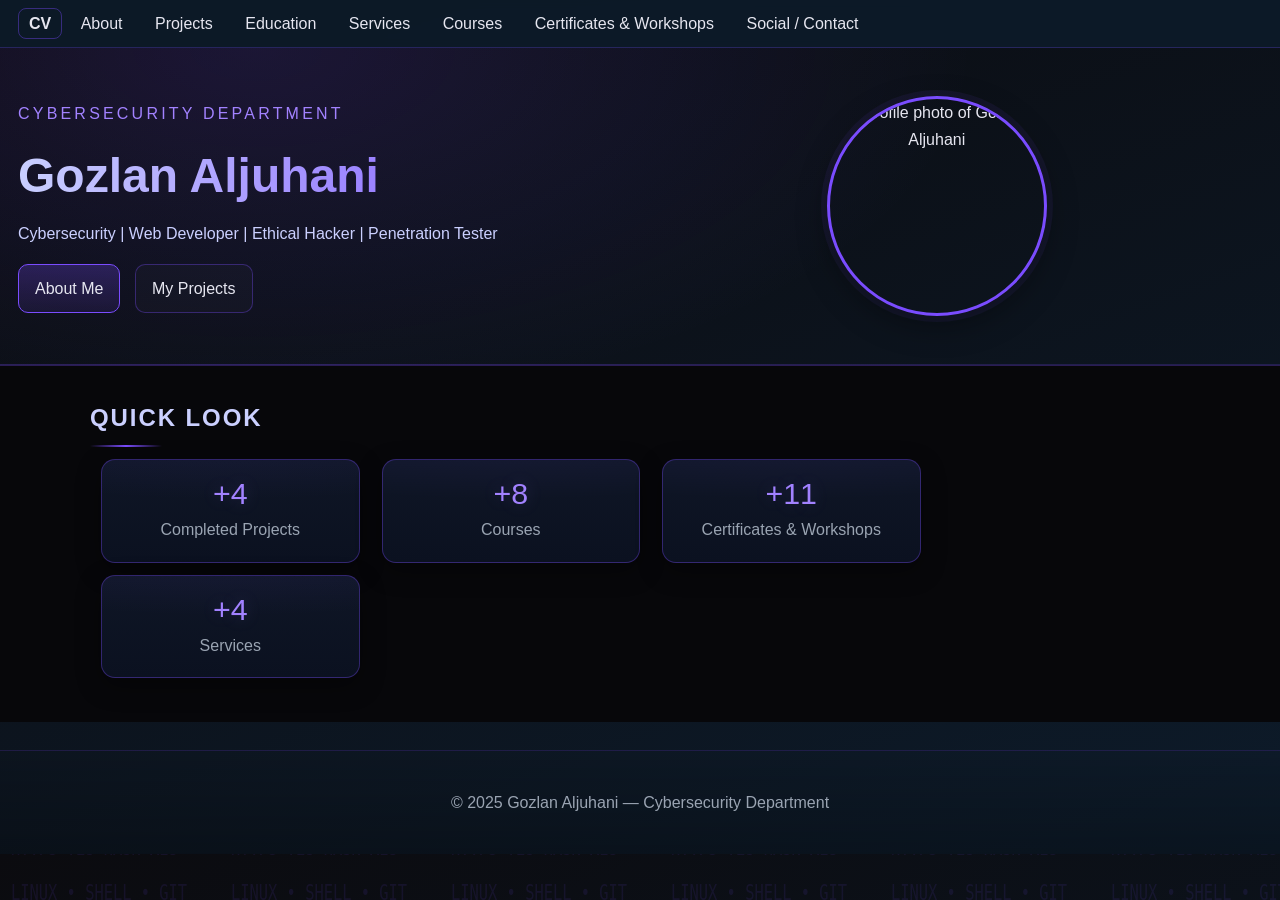
==== index.html @ 4284f550 "Add files via upload" ====
<!DOCTYPE html>
<html lang="en">
<head>
  <meta charset="UTF-8" />
  <meta name="viewport" content="width=device-width, initial-scale=1.0" />
  <meta name="description" content="Cybersecurity CV - Home" />
  <title>Cyber CV — Home</title>
  <link rel="stylesheet" href="cssweb.css" />
</head>
<body>
  <nav class="site-nav">
    <a class="logo" href="index.html">CV</a>
    <ul class="nav-links">
      <li><a href="about.html">About</a></li>
      <li><a href="projects.html">Projects</a></li>
      <li><a href="education.html">Education</a></li>
      <li><a href="services.html">Services</a></li>
      <li><a href="courses.html">Courses</a></li>
      <li><a href="certificates.html">Certificates & Workshops</a></li>
      <li><a href="social.html">Social / Contact</a></li>
    </ul>
  </nav>

  <header class="hero hero--wide">
    <div class="hero-col hero-text">
      <p class="overline">Cybersecurity Department</p>
      <h1>Gozlan Aljuhani</h1>
      <p class="role">Cybersecurity | Web Developer | Ethical Hacker | Penetration Tester</p>
      <div class="hero-actions">
        <a href="about.html" class="btn btn-primary">About Me</a>
        <a href="projects.html" class="btn btn-ghost">My Projects</a>
      </div>
    </div>
    <div class="hero-col hero-media">
      <img class="avatar-xl" src="image/Ghezlan.png" alt="Profile photo of Gozlan Aljuhani" />
    </div>
  </header>

  <!-- Quick Look as buttons -->
  <section class="stats-wrap">
    <div class="stats-head"><h2>Quick Look</h2></div>
    <div class="stats-row">
      <a class="stat-card" href="projects.html"><div class="stat-value">+4</div><div class="stat-label">Completed Projects</div></a>
      <a class="stat-card" href="courses.html"><div class="stat-value">+8</div><div class="stat-label">Courses</div></a>
      <a class="stat-card" href="certificates.html"><div class="stat-value">+11</div><div class="stat-label">Certificates &amp; Workshops</div></a>
      <a class="stat-card" href="services.html"><div class="stat-value">+4</div><div class="stat-label">Services</div></a>
    </div>
  </section>

  <footer class="site-footer">
    <p>© 2025 Gozlan Aljuhani — Cybersecurity Department</p>
  </footer>
</body>
</html>
---- cssweb.css ----
/* === Theme (Black, Navy, Mauve) === */
:root{
  --black:#0b0b0f; --navy:#0d1b2a; --mauve:#7a4cff;
  --text:#e6e6f0; --muted:#9aa4b2; --card:#101726; --accent:#a282ff;
  --glass: rgba(255,255,255,.02);
  --ring: 0 0 0 1px rgba(122,76,255,.35);
}

/* Base */
*{ box-sizing:border-box; }
html,body{
  margin:0; padding:0; color:var(--text);
  font-family:"Segoe UI", Tahoma, Arial, sans-serif; line-height:1.7;
  background: linear-gradient(160deg, var(--black), var(--navy));
}
img{ max-width:100%; height:auto; display:inline-block; }

/* ===== Subtle CSS-only “matrix” background (no JS) ===== */
body::before{
  content:""; position:fixed; inset:0; z-index:-1; opacity:.10;
  background-image:url("data:image/svg+xml;utf8,\
<svg xmlns='http://www.w3.org/2000/svg' width='200' height='400'>\
  <g fill='%237a4cff' font-family='monospace' font-size='14'>\
    <text x='10' y='20'>01 A9 F2 7E 3C 5B 8D</text>\
    <text x='10' y='50'>C1 4A 9E 22 6D B0 7F</text>\
    <text x='10' y='80'>FE 11 0A 6C 9B 2D 77</text>\
    <text x='10' y='110'>CYBER • SECURITY • CV</text>\
    <text x='10' y='140'>OWASP • NMAP • BURP</text>\
    <text x='10' y='170'>HTTPS TLS HASH AES</text>\
    <text x='10' y='200'>LINUX • SHELL • GIT</text>\
    <text x='10' y='230'>PACKETS • PORTS • TCP</text>\
    <text x='10' y='260'>ANALYZE • DEFEND</text>\
    <text x='10' y='320'>01 A9 F2 7E 3C 5B 8D</text>\
    <text x='10' y='350'>C1 4A 9E 22 6D B0 7F</text>\
  </g></svg>");
  background-size:220px 600px; background-repeat:repeat;
  animation: fall 14s linear infinite;
}
@keyframes fall{ to{ background-position:0 600px; } }
@media (prefers-reduced-motion: reduce){ body::before{ animation:none; } }

/* ===== Nav ===== */
.site-nav{
  position:sticky; top:0; z-index:10;
  background:rgba(13,27,42,.9);
  border-bottom:1px solid rgba(122,76,255,.25);
  padding:10px 18px;
  backdrop-filter:saturate(1.2) blur(4px);
}
.site-nav .logo{
  color:var(--text); text-decoration:none; font-weight:700;
  border:1px solid rgba(122,76,255,.4); padding:6px 10px; border-radius:8px;
}
.site-nav .nav-links{ list-style:none; margin:0; padding:0; display:inline-block; }
.site-nav .nav-links li{ display:inline-block; margin:0 6px; }
.site-nav a{ color:var(--text); text-decoration:none; padding:6px 8px; border-radius:8px; }
.site-nav a:hover,[aria-current="page"]{ color:var(--accent); background:rgba(122,76,255,.08); }

/* Focus styles (keyboard a11y) */
a:focus-visible, .btn:focus-visible{ outline:2px dashed var(--mauve); outline-offset:3px; }

/* ===== HERO (two columns via inline-block) ===== */
.hero{ padding:48px 18px; border-bottom:1px solid rgba(122,76,255,.2); }
.hero--wide{ background: radial-gradient(1200px 600px at 20% 0%, rgba(122,76,255,.15), transparent 60%); }
.hero-col{ display:inline-block; vertical-align:middle; width:49%; }
.hero-text{ text-align:left; }
.overline{ letter-spacing:.2em; text-transform:uppercase; color:var(--accent); margin:0 0 .5rem; }
.hero h1{
  margin:.25rem 0 .25rem; font-size:3rem;
  background: linear-gradient(90deg,#c9cfff, #7a4cff);
  -webkit-background-clip:text; background-clip:text; color:transparent;
}
.role{ color:#cbd0ff; margin:0 0 1rem; }
.hero-actions .btn{ margin-right:10px; }
.hero-media{ text-align:center; }
.avatar-xl{
  width:220px; height:220px; border-radius:50%;
  border:3px solid var(--mauve); object-fit:cover;
  box-shadow:0 10px 30px rgba(0,0,0,.35), 0 0 0 6px rgba(122,76,255,.08);
}

/* Buttons */
.btn{
  display:inline-block; padding:10px 16px; border-radius:10px;
  text-decoration:none; color:var(--text); transition:transform .08s ease, box-shadow .2s ease;
}
.btn-primary{ border:1px solid var(--mauve); background:linear-gradient(180deg, rgba(122,76,255,.25), rgba(122,76,255,.1)); }
.btn-ghost{ border:1px solid rgba(122,76,255,.35); background:var(--glass); }
.btn:hover{ background:rgba(122,76,255,.15); transform:translateY(-1px); box-shadow:0 10px 24px rgba(0,0,0,.3); }

/* ===== “Quick Look” (also used as links) ===== */
.stats-wrap{ margin: 0; padding: 32px 0; background:#07070a; border-top:1px solid rgba(122,76,255,.3); }
.stats-head{ width:min(1100px,92%); margin:0 auto 12px; }
.stats-head h2{ margin:0; letter-spacing:.08em; text-transform:uppercase; color:#cbd0ff; position:relative; }
.stats-head h2::after{
  content:""; display:block; width:72px; height:2px; margin-top:6px;
  background:linear-gradient(90deg,transparent,#7a4cff,transparent);
}
.stats-row{ width:min(1100px,92%); margin:0 auto; font-size:0; }
.stat-card{
  display:inline-block; width:23.5%; margin:0 1% 12px; font-size:16px;
  background:linear-gradient(180deg,#0f1626,#0b1120); border:1px solid rgba(122,76,255,.35);
  border-radius:14px; padding:18px; text-align:center;
  box-shadow:0 8px 24px rgba(0,0,0,.35); text-decoration:none; color:var(--text);
  position:relative; overflow:hidden;
}
.stat-card::before{
  content:""; position:absolute; inset:-1px; border-radius:14px;
  background:radial-gradient(600px 120px at 50% -30%, rgba(122,76,255,.25), transparent 60%);
  opacity:.35; pointer-events:none;
}
.stat-card:hover{ box-shadow:0 12px 30px rgba(0,0,0,.45); }
.stat-value{ font-size:1.9rem; line-height:1; margin-bottom:8px; color:var(--accent); text-shadow:0 0 18px rgba(162,130,255,.2); }
.stat-label{ color:var(--muted); }

/* ===== Generic Cards, Lists, Forms ===== */
.card{
  width:min(1100px,92%); margin:22px auto; padding:18px;
  background:linear-gradient(180deg, rgba(255,255,255,.02), rgba(255,255,255,.01));
  border:1px solid rgba(122,76,255,.25); border-radius:14px;
  box-shadow: 0 8px 28px rgba(0,0,0,.35);
}
.card h2, .card h1{
  margin-top:0; padding-bottom:8px; border-bottom:1px dashed rgba(122,76,255,.25);
  position:relative;
}
.card h2::after, .card h1::after{
  content:""; position:absolute; left:0; bottom:-1px; height:1px; width:100%;
  background:linear-gradient(90deg,transparent,#7a4cff 40%,transparent 80%);
}
.badges{ list-style:"•  "; margin:0; padding:0; }
.badges li{ padding:6px 0; }
.timeline-item .meta{ color:var(--muted); }

/* Article/project blocks */
.project + .project{ margin-top:18px; }
.project h3{ margin-bottom:6px; color:#e9e9ff; }
.project .links a{ color:var(--accent); text-decoration:none; border-bottom:1px dashed rgba(162,130,255,.6); }
.project .links a:hover{ border-bottom-style:solid; }

/* Info boxes on About */
.info-row{ font-size:0; margin-top:10px; }
.info-box{ display:inline-block; width:32%; margin:0 1% 12px; font-size:16px; padding:12px; border-radius:12px; background:#0f1626; border:1px solid rgba(122,76,255,.25); }
.info-box h3{ margin-top:0; color:var(--accent); }

/* Lists used in courses/certificates */
.course-list{ margin:0; padding-left:1.2rem; }
.course-list li{ margin:6px 0; }
.course-item{ position:relative; }

/* Contact form shared styles (used on social.html) */
label{ display:block; margin-bottom:6px; color:var(--accent); }
input, textarea, button{
  width:100%; padding:10px 12px; border-radius:10px;
  border:1px solid rgba(122,76,255,.35); background:#0e1523; color:var(--text);
}
input::placeholder, textarea::placeholder{ color:#b9c0cc; }
.hint{ display:block; color:var(--muted); font-size:.9rem; margin-top:4px; }
.form-actions button{ width:auto; cursor:pointer; margin-right:8px; }
.form-actions button:hover{ background:rgba(122,76,255,.12); }

/* Footer */
.site-footer{
  text-align:center; padding:22px 10px; color:var(--muted);
  border-top:1px solid rgba(122,76,255,.2); margin-top:28px;
  background:linear-gradient(180deg, transparent, rgba(0,0,0,.25));
}

/* ===== Services (inline-block only) ===== */
.services-row{ font-size:0; }
.service-card{
  display:inline-block; vertical-align:top; font-size:16px;
  width:32%; margin:0 1% 18px; padding:14px;
  background:#0f1626; border:1px solid rgba(122,76,255,.35); border-radius:14px;
  box-shadow: var(--ring);
}
.service-card h3{ margin-top:0; color:var(--accent); }
.service-card ul{ margin:0; padding-left:18px; }

/* Social links */
.social-list{ list-style:none; padding-left:0; margin:0; }
.social-list li + li{ margin-top:6px; }
.social-list a{ color:#dcdcff; text-decoration:none; }
.social-list a:hover{ color:var(--accent); }

/* ===== Responsive (media queries only) ===== */
@media screen and (max-width: 992px){
  .hero-col{ width:100%; }
  .hero-text{ text-align:center; }
  .stats-row .stat-card{ width:48%; }
  .service-card{ width:48%; }
  .info-box{ width:48%; }
}
@media screen and (max-width: 768px){
  .avatar-xl{ width:180px; height:180px; }
  .stats-row .stat-card{ width:98%; }
  .service-card, .info-box{ width:98%; }
}
@media screen and (max-width: 576px){
  .hero h1{ font-size:2.2rem; }
  .card{ width:94%; padding:14px; }
  body::before{ opacity:.06; } /* soften matrix on very small screens */
}

/* ===== Print styles ===== */
@media print{
  body{ background:#fff; color:#000; }
  body::before, .site-nav, .stats-wrap{ display:none !important; }
  .card{ border:0; box-shadow:none; background:#fff; }
  a{ color:#000; text-decoration:underline; }
}
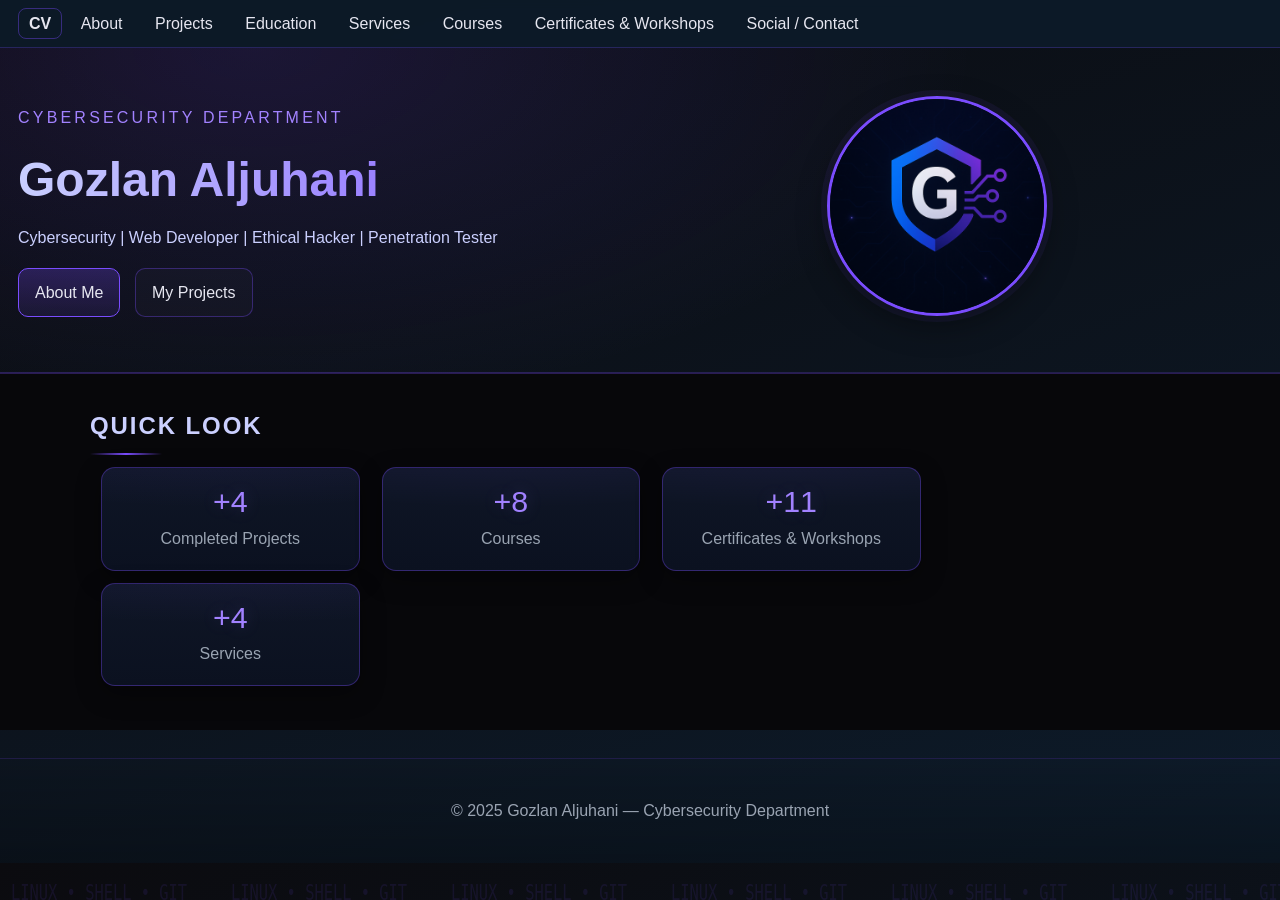
==== commit 148ddbe5: "Update index.html" ====
--- a/index.html
+++ b/index.html
@@ -32,7 +32,7 @@
       </div>
     </div>
     <div class="hero-col hero-media">
-      <img class="avatar-xl" src="image/Ghezlan.png" alt="Profile photo of Gozlan Aljuhani" />
+      <img class="avatar-xl" src="Ghezlan.png" alt="Profile photo of Gozlan Aljuhani" />
     </div>
   </header>
 
@@ -52,3 +52,4 @@
   </footer>
 </body>
 </html>
+
--- a/cssweb.css
+++ b/cssweb.css
@@ -1,4 +1,4 @@
-/* === Theme (Black, Navy, Mauve) === */
+/* === Theme (Black, Navy, Mauve) === */ 
 :root{
   --black:#0b0b0f; --navy:#0d1b2a; --mauve:#7a4cff;
   --text:#e6e6f0; --muted:#9aa4b2; --card:#101726; --accent:#a282ff;
@@ -18,21 +18,7 @@
 /* ===== Subtle CSS-only “matrix” background (no JS) ===== */
 body::before{
   content:""; position:fixed; inset:0; z-index:-1; opacity:.10;
-  background-image:url("data:image/svg+xml;utf8,\
-<svg xmlns='http://www.w3.org/2000/svg' width='200' height='400'>\
-  <g fill='%237a4cff' font-family='monospace' font-size='14'>\
-    <text x='10' y='20'>01 A9 F2 7E 3C 5B 8D</text>\
-    <text x='10' y='50'>C1 4A 9E 22 6D B0 7F</text>\
-    <text x='10' y='80'>FE 11 0A 6C 9B 2D 77</text>\
-    <text x='10' y='110'>CYBER • SECURITY • CV</text>\
-    <text x='10' y='140'>OWASP • NMAP • BURP</text>\
-    <text x='10' y='170'>HTTPS TLS HASH AES</text>\
-    <text x='10' y='200'>LINUX • SHELL • GIT</text>\
-    <text x='10' y='230'>PACKETS • PORTS • TCP</text>\
-    <text x='10' y='260'>ANALYZE • DEFEND</text>\
-    <text x='10' y='320'>01 A9 F2 7E 3C 5B 8D</text>\
-    <text x='10' y='350'>C1 4A 9E 22 6D B0 7F</text>\
-  </g></svg>");
+  background-image:url("data:image/svg+xml;utf8,<svg xmlns='http://www.w3.org/2000/svg' width='200' height='400'>  <g fill='%237a4cff' font-family='monospace' font-size='14'>    <text x='10' y='20'>01 A9 F2 7E 3C 5B 8D</text>    <text x='10' y='50'>C1 4A 9E 22 6D B0 7F</text>    <text x='10' y='80'>FE 11 0A 6C 9B 2D 77</text>    <text x='10' y='110'>CYBER • SECURITY • CV</text>    <text x='10' y='140'>OWASP • NMAP • BURP</text>    <text x='10' y='170'>HTTPS TLS HASH AES</text>    <text x='10' y='200'>LINUX • SHELL • GIT</text>    <text x='10' y='230'>PACKETS • PORTS • TCP</text>    <text x='10' y='260'>ANALYZE • DEFEND</text>    <text x='10' y='320'>01 A9 F2 7E 3C 5B 8D</text>    <text x='10' y='350'>C1 4A 9E 22 6D B0 7F</text>  </g></svg>");
   background-size:220px 600px; background-repeat:repeat;
   animation: fall 14s linear infinite;
 }
@@ -138,6 +124,35 @@
 .project .links a{ color:var(--accent); text-decoration:none; border-bottom:1px dashed rgba(162,130,255,.6); }
 .project .links a:hover{ border-bottom-style:solid; }
 
+/* >>> Projects images — small, tidy, show full content <<< */
+.project-images{
+  display:grid;
+  grid-template-columns:repeat(auto-fit,minmax(180px,1fr));
+  gap:12px;
+  margin-top:12px;
+  justify-items:center;
+}
+.project-images img{
+  width:100%;
+  max-width:220px;
+  height:150px;
+  object-fit:contain;            /* تظهر الصورة كاملة */
+  background:#0d1b2a;
+  border:1px solid rgba(122,76,255,.3);
+  border-radius:12px;
+  padding:6px;
+  box-shadow:0 4px 14px rgba(0,0,0,.28);
+  transition:transform .18s ease, box-shadow .25s ease;
+}
+.project-images img:hover{
+  transform:scale(1.03);
+  box-shadow:0 10px 22px rgba(0,0,0,.35);
+}
+@media (max-width:576px){
+  .project-images{ grid-template-columns:repeat(auto-fit,minmax(140px,1fr)); gap:10px; }
+  .project-images img{ max-width:180px; height:120px; }
+}
+
 /* Info boxes on About */
 .info-row{ font-size:0; margin-top:10px; }
 .info-box{ display:inline-block; width:32%; margin:0 1% 12px; font-size:16px; padding:12px; border-radius:12px; background:#0f1626; border:1px solid rgba(122,76,255,.25); }
@@ -209,3 +224,82 @@
   .card{ border:0; box-shadow:none; background:#fff; }
   a{ color:#000; text-decoration:underline; }
 }
+
+/* ====== ABOUT PAGE (moved from inline <style>) ====== */
+.about-profile {
+  text-align: center;
+  margin-bottom: 1.8rem;
+}
+.about-profile img {
+  width: 200px;
+  height: 200px;
+  border-radius: 50%;
+  border: 3px solid var(--mauve);
+  box-shadow: 0 0 30px rgba(122, 76, 255, 0.4),
+              0 0 10px rgba(162, 130, 255, 0.4);
+  background: radial-gradient(circle at center, rgba(122,76,255,0.2), transparent 70%);
+  transition: transform 0.4s ease, box-shadow 0.4s ease;
+}
+.about-profile img:hover {
+  transform: scale(1.05);
+  box-shadow: 0 0 40px rgba(162, 130, 255, 0.6),
+              0 0 20px rgba(122, 76, 255, 0.3);
+}
+
+/* Intro paragraph (replaces inline style) */
+.about-intro{
+  text-align:center; max-width:800px; margin:0 auto;
+}
+
+.info-grid {
+  display: flex;
+  justify-content: center;
+  align-items: stretch;
+  flex-wrap: wrap;
+  gap: 1.5rem;
+  margin-top: 1.8rem;
+}
+
+/* Override generic .info-box when inside .info-grid to use flex layout card sizing */
+.info-grid .info-box {
+  flex: 1 1 300px;
+  max-width: 350px;
+  min-height: 230px;
+  background: rgba(15, 22, 38, 0.8);
+  border: 1px solid rgba(122, 76, 255, 0.3);
+  border-radius: 16px;
+  padding: 20px;
+  box-shadow: 0 5px 20px rgba(0, 0, 0, 0.35);
+  transition: all 0.3s ease;
+}
+.info-grid .info-box:hover {
+  transform: translateY(-5px);
+  box-shadow: 0 15px 30px rgba(122, 76, 255, 0.3);
+}
+.info-grid .info-box h3 {
+  margin-top: 0;
+  color: var(--accent);
+  font-size: 1.1rem;
+  font-weight: 700;
+  border-bottom: 1px dashed rgba(122, 76, 255, 0.25);
+  padding-bottom: 6px;
+  margin-bottom: 12px;
+  text-transform: uppercase;
+  letter-spacing: 0.05em;
+}
+.info-grid .info-box p, .info-grid .info-box ul {
+  color: var(--text);
+  font-size: 0.98rem;
+  line-height: 1.6;
+  margin: 0;
+}
+.info-grid .info-box ul {
+  list-style-type: "• ";
+  padding-left: 1.2rem;
+}
+.info-grid .info-box li { margin: 5px 0; }
+
+/* Responsive for About cards */
+@media (max-width: 768px) {
+  .info-grid .info-box { max-width: 100%; }
+}
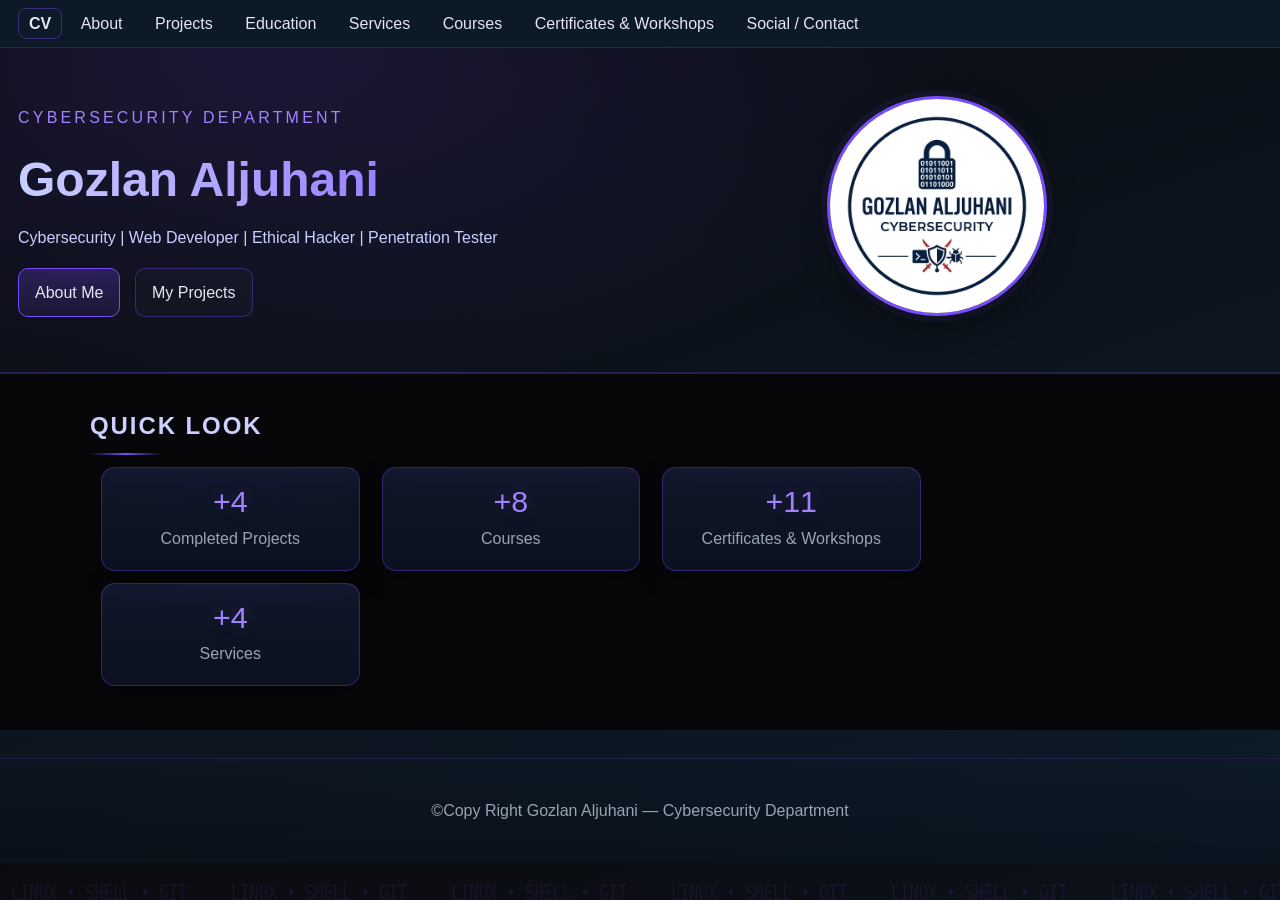
==== commit d4d2bce5: "Update index.html" ====
--- a/index.html
+++ b/index.html
@@ -48,7 +48,7 @@
   </section>
 
   <footer class="site-footer">
-    <p>© 2025 Gozlan Aljuhani — Cybersecurity Department</p>
+    <p>©Copy Right  Gozlan Aljuhani — Cybersecurity Department</p>
   </footer>
 </body>
 </html>
